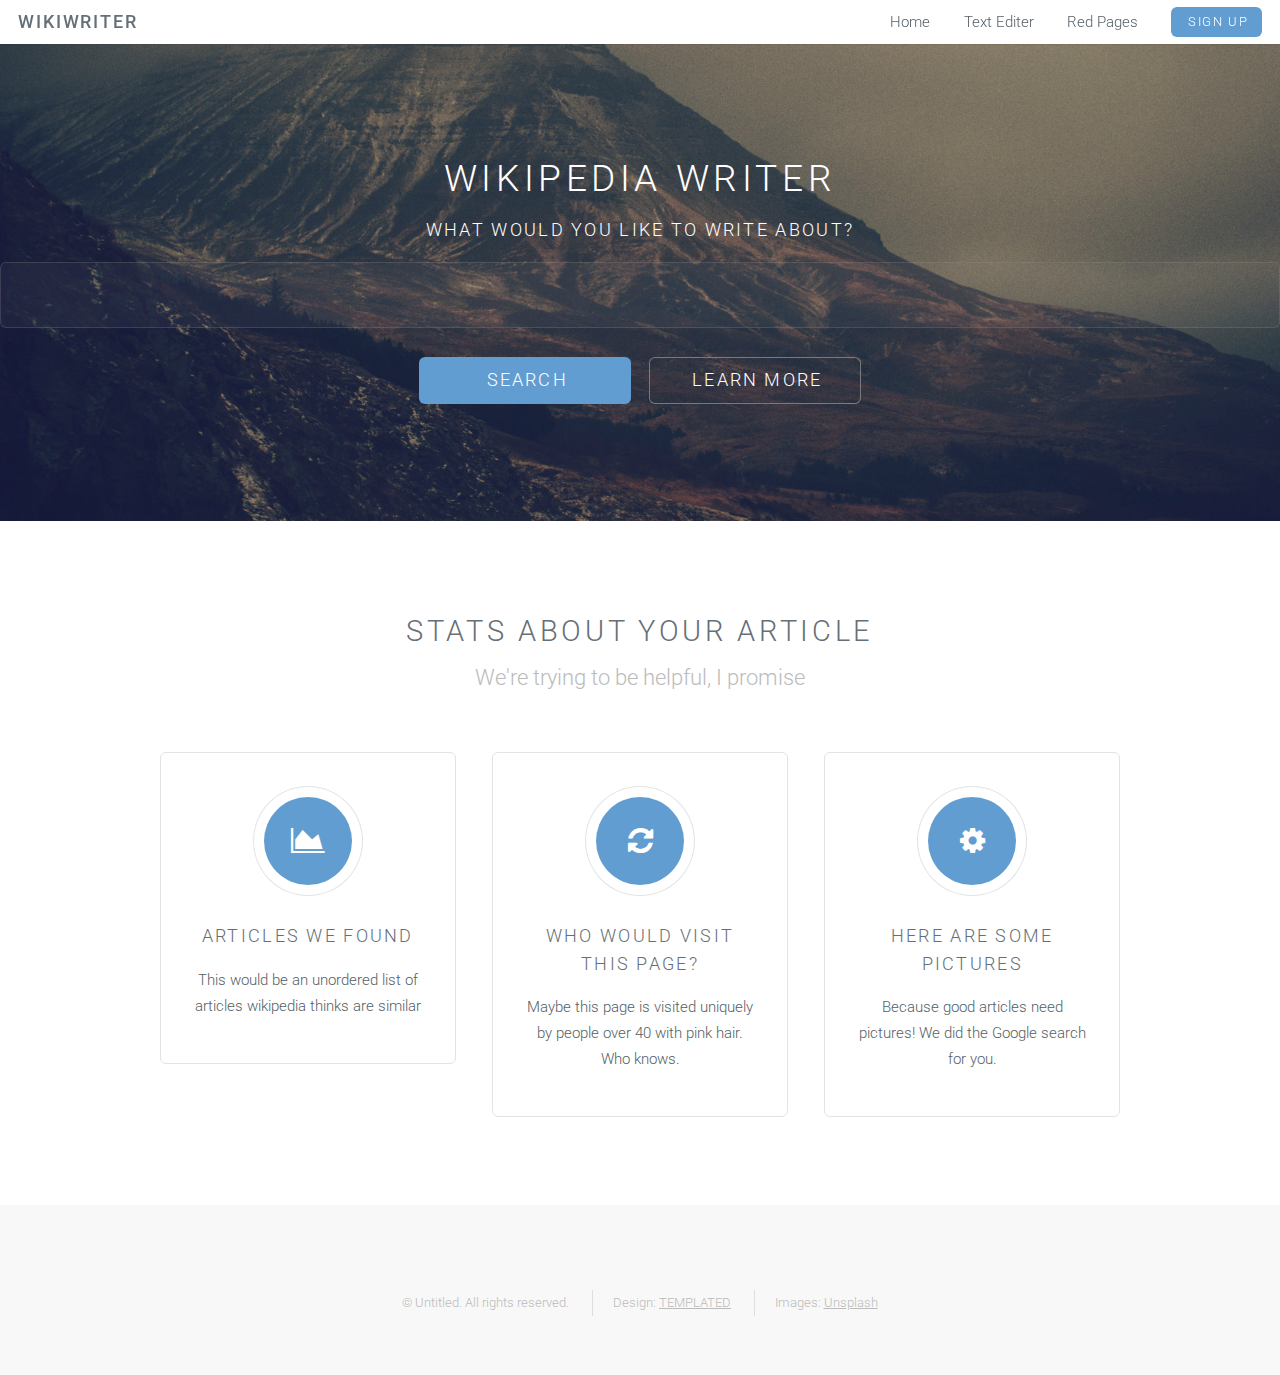
==== front end/index.html @ 64eef626 "Added the beginning of the front end web interface Front page with form allowing you to search for w" ====
<!DOCTYPE HTML>
<!--
	Ion by TEMPLATED
	templated.co @templatedco
	Released for free under the Creative Commons Attribution 3.0 license (templated.co/license)
-->
<html>
	<head>
		<title>Ion by TEMPLATED</title>
		<meta http-equiv="content-type" content="text/html; charset=utf-8" />
		<meta name="description" content="" />
		<meta name="keywords" content="" />
		<!--[if lte IE 8]><script src="js/html5shiv.js"></script><![endif]-->
		<script src="js/jquery.min.js"></script>
		<script src="js/skel.min.js"></script>
		<script src="js/skel-layers.min.js"></script>
		<script src="js/init.js"></script>
		<noscript>
			<link rel="stylesheet" href="css/skel.css" />
			<link rel="stylesheet" href="css/style.css" />
			<link rel="stylesheet" href="css/style-xlarge.css" />
		</noscript>

		<style>
		input[type='text'] { font-size: 24px; }
		</style>
	</head>
	<body id="top">

		<!-- Header -->
			<header id="header" class="skel-layers-fixed">
				<h1><a href="#">WikiWriter</a></h1>
				<nav id="nav">
					<ul>
						<li><a href="index.html">Home</a></li>
						<li><a href="left-sidebar.html">Text Editer</a></li>
						<li><a href="right-sidebar.html">Red Pages</a></li>
						<li><a href="#" class="button special">Sign Up</a></li>
					</ul>
				</nav>
			</header>

		<!-- Banner -->
			<section id="banner">
				<div class="inner">
					<h2>Wikipedia Writer</h2>
						<div id="center-below">
						<div id="focuses" style="opacity: 1;">
						<div class="prompt" style="display: block;">
						<h3>What would you like to write about?</h3>
						<input type="text" style="text-align:center;"></div><ol></ol>
					<ul class="actions">
						<li><a href="#content" class="button big special">Search</a></li>
						<li><a href="#elements" class="button big alt">Learn More</a></li>
					</ul>
				</div>
			</section>

		<!-- One -->
			<section id="one" class="wrapper style1">
				<header class="major">
					<h2>Stats about your article</h2>
					<p>We're trying to be helpful, I promise</p>
				</header>
				<div class="container">
					<div class="row">
						<div class="4u">
							<section class="special box">
								<i class="icon fa-area-chart major"></i>
								<h3>Articles we found</h3>
								<p>This would be an unordered list of articles wikipedia thinks are similar</p>
							</section>
						</div>
						<div class="4u">
							<section class="special box">
								<i class="icon fa-refresh major"></i>
								<h3>Who would visit this page?</h3>
								<p>Maybe this page is visited uniquely by people over 40 with pink hair. Who knows.</p>
							</section>
						</div>
						<div class="4u">
							<section class="special box">
								<i class="icon fa-cog major"></i>
								<h3>Here are some pictures</h3>
								<p>Because good articles need pictures! We did the Google search for you.</p>
							</section>
						</div>
					</div>
				</div>
			</section>
			
		<!-- Footer -->
			<footer id="footer">
				<div class="container">
					<ul class="copyright">
						<li>&copy; Untitled. All rights reserved.</li>
						<li>Design: <a href="http://templated.co">TEMPLATED</a></li>
						<li>Images: <a href="http://unsplash.com">Unsplash</a></li>
					</ul>
				</div>
			</footer>

	</body>
</html>
---- front end/css/skel.css ----
/* Resets (http://meyerweb.com/eric/tools/css/reset/ | v2.0 | 20110126 | License: none (public domain)) */

	html,body,div,span,applet,object,iframe,h1,h2,h3,h4,h5,h6,p,blockquote,pre,a,abbr,acronym,address,big,cite,code,del,dfn,em,img,ins,kbd,q,s,samp,small,strike,strong,sub,sup,tt,var,b,u,i,center,dl,dt,dd,ol,ul,li,fieldset,form,label,legend,table,caption,tbody,tfoot,thead,tr,th,td,article,aside,canvas,details,embed,figure,figcaption,footer,header,hgroup,menu,nav,output,ruby,section,summary,time,mark,audio,video{margin:0;padding:0;border:0;font-size:100%;font:inherit;vertical-align:baseline;}article,aside,details,figcaption,figure,footer,header,hgroup,menu,nav,section{display:block;}body{line-height:1;}ol,ul{list-style:none;}blockquote,q{quotes:none;}blockquote:before,blockquote:after,q:before,q:after{content:'';content:none;}table{border-collapse:collapse;border-spacing:0;}body{-webkit-text-size-adjust:none}

/* Box Model */

	*, *:before, *:after {
		-moz-box-sizing: border-box;
		-webkit-box-sizing: border-box;
		box-sizing: border-box;
	}

/* Container */

	body {
		/* min-width: (containers) */
		min-width: 1200px;
	}

	.container {
		margin-left: auto;
		margin-right: auto;
		
		/* width: (containers) */
		width: 1200px;
	}

	/* Modifiers */
	
		.container.small {
			/* width: (containers) * 0.75; */
			width: 900px;
		}

		.container.big {
			width: 100%;

			/* max-width: (containers) * 1.25; */
			max-width: 1500px;

			/* min-width: (containers); */
			min-width: 1200px;
		}

/* Grid */

	.\31 2u { width: 100% }
	.\31 1u { width: 91.6666666667% }
	.\31 0u { width: 83.3333333333% }
	.\39 u { width: 75% }
	.\38 u { width: 66.6666666667% }
	.\37 u { width: 58.3333333333% }
	.\36 u { width: 50% }
	.\35 u { width: 41.6666666667% }
	.\34 u { width: 33.3333333333% }
	.\33 u { width: 25% }
	.\32 u { width: 16.6666666667% }
	.\31 u { width: 8.3333333333% }
	.\-11u { margin-left: 91.6666666667% }
	.\-10u { margin-left: 83.3333333333% }
	.\-9u { margin-left: 75% }
	.\-8u { margin-left: 66.6666666667% }
	.\-7u { margin-left: 58.3333333333% }
	.\-6u { margin-left: 50% }
	.\-5u { margin-left: 41.6666666667% }
	.\-4u { margin-left: 33.3333333333% }
	.\-3u { margin-left: 25% }
	.\-2u { margin-left: 16.6666666667% }
	.\-1u { margin-left: 8.3333333333% }

	/* Rows */

		.row > * {
			float: left;
		}

		.row:after {
			content: '';
			display: block;
			clear: both;
			height: 0;
		}

		.row:first-child > * {
			padding-top: 0 !important;
		}

		.row.uniform > * > :first-child {
			margin-top: 0;
		}

		.row.uniform > * > :last-child {
			margin-bottom: 0;
		}

		/* Normal */

			.row > * {
				/* padding-left: (gutters.vertical) */
				padding-left: 4em;
			}

			.row + .row > * {
				/* padding: (gutters.horizontal) 0 0 (gutters.vertical) */
				padding: 0 0 0 4em;
			}

			.row {
				/* margin-left: -(gutters.vertical) */
				margin-left: -4em;
			}

			.row + .row.uniform > * {
				/* padding: (gutters.vertical) 0 0 (gutters.vertical) */
				padding: 4em 0 0 4em;
			}

		/* Flush */

			.row.flush > * {
				padding-left: 0;
			}

			.row + .row.flush > * {
				padding: 0;
			}

			.row.flush {
				margin-left: 0;
			}

			.row + .row.uniform.flush > * {
				padding: 0;
			}

		/* Quarter */

			.row.quarter > * {
				/* padding-left: (gutters.vertical * 0.25) */
				padding-left: 1em;
			}

			.row + .row.quarter > * {
				/* padding: (gutters.horizontal * 0.25) 0 0 (gutters.vertical * 0.25) */
				padding: 0 0 0 1em;
			}

			.row.quarter {
				/* margin-left: -(gutters.vertical * 0.25) */
				margin-left: -1em;
			}

			.row + .row.uniform.quarter > * {
				/* padding: (gutters.vertical * 0.25) 0 0 (gutters.vertical * 0.25) */
				padding: 1em 0 0 1em;
			}

		/* Half */

			.row.half > * {
				/* padding-left: (gutters.vertical * 0.5) */
				padding-left: 2em;
			}

			.row + .row.half > * {
				/* padding: (gutters.horizontal * 0.5) 0 0 (gutters.vertical * 0.5) */
				padding: 0 0 0 2em;
			}

			.row.half {
				/* margin-left: -(gutters.vertical * 0.5) */
				margin-left: -2em;
			}

			.row + .row.uniform.half > * {
				/* padding: (gutters.vertical * 0.5) 0 0 (gutters.vertical * 0.5) */
				padding: 2em 0 0 2em;
			}

		/* One and (a) Half */

			.row.oneandhalf > * {
				/* padding-left: (gutters.vertical * 1.5) */
				padding-left: 6em;
			}

			.row + .row.oneandhalf > * {
				/* padding: (gutters.horizontal * 1.5) 0 0 (gutters.vertical * 1.5) */
				padding: 0 0 0 6em;
			}

			.row.oneandhalf {
				/* margin-left: -(gutters.vertical * 1.5) */
				margin-left: -6em;
			}

			.row + .row.uniform.oneandhalf > * {
				/* padding: (gutters.vertical * 1.5) 0 0 (gutters.vertical * 1.5) */
				padding: 6em 0 0 6em;
			}

		/* Double */

			.row.double > * {
				/* padding-left: (gutters.vertical * 2) */
				padding-left: 8em;
			}

			.row + .row.double > * {
				/* padding: (gutters.horizontal * 2) 0 0 (gutters.vertical * 2) */
				padding: 0 0 0 8em;
			}

			.row.double {
				/* margin-left: -(gutters.vertical * 2) */
				margin-left: -8em;
			}

			.row + .row.uniform.double > * {
				/* padding: (gutters.vertical * 2) 0 0 (gutters.vertical * 2) */
				padding: 8em 0 0 8em;
			}
---- front end/css/style.css ----
@charset "UTF-8";
@import url(font-awesome.min.css);
@import url("http://fonts.googleapis.com/css?family=Roboto:500,300");

/*
	Ion by TEMPLATED
	templated.co @templatedco
	Released for free under the Creative Commons Attribution 3.0 license (templated.co/license)
*/

/* Basic */

	body {
		background: #fff;
	}

	body, input, select, textarea {
		color: #555f66;
		font-family: "Roboto", Helvetica, sans-serif;
		font-size: 14pt;
		font-weight: 300;
		line-height: 1.75em;
	}

	a {
		color: #629DD1;
		text-decoration: underline;
	}

		a:hover {
			text-decoration: none;
		}

	strong, b {
		color: #666f77;
		font-weight: 500;
	}

	em, i {
		font-style: italic;
	}

	p {
		margin: 0 0 2em 0;
	}

	h1, h2, h3, h4, h5, h6 {
		color: #666f77;
		font-weight: 300;
		line-height: 1em;
		margin: 0 0 1em 0;
		text-transform: uppercase;
		letter-spacing: 0.125em;
	}

		h1 a, h2 a, h3 a, h4 a, h5 a, h6 a {
			color: inherit;
			text-decoration: none;
		}

	h2 {
		font-size: 1.5em;
		line-height: 1.5em;
	}

	h3 {
		font-size: 1.25em;
		line-height: 1.5em;
	}

	h4 {
		font-size: 1em;
		line-height: 1.5em;
	}

	h5 {
		font-size: 0.9em;
		line-height: 1.5em;
	}

	h6 {
		font-size: 0.7em;
		line-height: 1.5em;
	}

	sub {
		font-size: 0.8em;
		position: relative;
		top: 0.5em;
	}

	sup {
		font-size: 0.8em;
		position: relative;
		top: -0.5em;
	}

	hr {
		border: 0;
		border-bottom: solid 1px rgba(144, 144, 144, 0.25);
		margin: 3em 0;
	}

		hr.major {
			margin: 2em 0 5em 0;
		}

	blockquote {
		border-left: solid 4px rgba(144, 144, 144, 0.25);
		font-style: italic;
		margin: 0 0 2em 0;
		padding: 0.5em 0 0.5em 2em;
	}

	code {
		background: rgba(144, 144, 144, 0.075);
		border-radius: 6px;
		border: solid 1px rgba(144, 144, 144, 0.25);
		font-family: "Courier New", monospace;
		font-size: 0.9em;
		margin: 0 0.25em;
		padding: 0.25em 0.65em;
	}

	pre {
		-webkit-overflow-scrolling: touch;
		font-family: "Courier New", monospace;
		font-size: 0.9em;
		margin: 0 0 2em 0;
		overflow-x: auto;
	}

		pre code {
			display: block;
			line-height: 1.75em;
			padding: 1em 1.5em;
		}

	.align-left {
		text-align: left;
	}

	.align-center {
		text-align: center;
	}

	.align-right {
		text-align: right;
	}

/* Section/Article */

	section.special, article.special {
		text-align: center;
	}

	header p {
		color: #bbb;
		position: relative;
		margin: 0 0 1.5em 0;
	}

	header h2 + p {
		font-size: 1.25em;
		margin-top: -1em;
		line-height: 1.5em;
	}

	header h3 + p {
		font-size: 1.1em;
		margin-top: -0.85em;
		line-height: 1.5em;
	}

	header h4 + p,
	header h5 + p,
	header h6 + p {
		font-size: 0.9em;
		margin-top: -0.75em;
		line-height: 1.5em;
	}

	header.major {
		text-align: center;
		margin: 0 0 4em 0;
	}

		header.major h2 {
			font-size: 2em;
		}

		header.major h2 + p {
			font-size: 1.5em;
			margin: -1em 0 2em 0;
		}

/* Form */

	form {
		margin: 0 0 2em 0;
	}

	label {
		color: #666f77;
		display: block;
		font-size: 0.9em;
		font-weight: 500;
		margin: 0 0 1em 0;
	}

	input[type="text"],
	input[type="password"],
	input[type="email"],
	select,
	textarea {
		-moz-appearance: none;
		-webkit-appearance: none;
		-o-appearance: none;
		-ms-appearance: none;
		appearance: none;
		background: rgba(144, 144, 144, 0.075);
		border-radius: 6px;
		border: none;
		border: solid 1px rgba(144, 144, 144, 0.25);
		color: inherit;
		display: block;
		outline: 0;
		padding: 0 1em;
		text-decoration: none;
		width: 100%;
	}

		input[type="text"]:invalid,
		input[type="password"]:invalid,
		input[type="email"]:invalid,
		select:invalid,
		textarea:invalid {
			box-shadow: none;
		}

		input[type="text"]:focus,
		input[type="password"]:focus,
		input[type="email"]:focus,
		select:focus,
		textarea:focus {
			border-color: #629DD1;
			box-shadow: 0 0 0 1px #629DD1;
		}

	.select-wrapper {
		text-decoration: none;
		display: block;
		position: relative;
	}

		.select-wrapper:before {
			content: "";
			-moz-osx-font-smoothing: grayscale;
			-webkit-font-smoothing: antialiased;
			font-family: FontAwesome;
			font-style: normal;
			font-weight: normal;
			text-transform: none !important;
		}

		.select-wrapper:before {
			color: rgba(144, 144, 144, 0.25);
			display: block;
			height: 2.75em;
			line-height: 2.75em;
			pointer-events: none;
			position: absolute;
			right: 0;
			text-align: center;
			top: 0;
			width: 2.75em;
		}

		.select-wrapper select::-ms-expand {
			display: none;
		}

	input[type="text"],
	input[type="password"],
	input[type="email"],
	select {
		height: 2.75em;
	}

	textarea {
		padding: 0.75em 1em;
	}

	input[type="checkbox"],
	input[type="radio"] {
		-moz-appearance: none;
		-webkit-appearance: none;
		-o-appearance: none;
		-ms-appearance: none;
		appearance: none;
		display: block;
		float: left;
		margin-right: -2em;
		opacity: 0;
		width: 1em;
		z-index: -1;
	}

		input[type="checkbox"] + label,
		input[type="radio"] + label {
			text-decoration: none;
			color: #555f66;
			cursor: pointer;
			display: inline-block;
			font-size: 1em;
			font-weight: 300;
			padding-left: 2.4em;
			padding-right: 0.75em;
			position: relative;
		}

			input[type="checkbox"] + label:before,
			input[type="radio"] + label:before {
				-moz-osx-font-smoothing: grayscale;
				-webkit-font-smoothing: antialiased;
				font-family: FontAwesome;
				font-style: normal;
				font-weight: normal;
				text-transform: none !important;
			}

			input[type="checkbox"] + label:before,
			input[type="radio"] + label:before {
				background: rgba(144, 144, 144, 0.075);
				border-radius: 6px;
				border: solid 1px rgba(144, 144, 144, 0.25);
				content: '';
				display: inline-block;
				height: 1.65em;
				left: 0;
				line-height: 1.58125em;
				position: absolute;
				text-align: center;
				top: 0;
				width: 1.65em;
			}

		input[type="checkbox"]:checked + label:before,
		input[type="radio"]:checked + label:before {
			background: #192024;
			border-color: #192024;
			color: #ffffff;
			content: '\f00c';
		}

		input[type="checkbox"]:focus + label:before,
		input[type="radio"]:focus + label:before {
			border-color: #629DD1;
			box-shadow: 0 0 0 1px #629DD1;
		}

	input[type="checkbox"] + label:before {
		border-radius: 6px;
	}

	input[type="radio"] + label:before {
		border-radius: 100%;
	}

	::-webkit-input-placeholder {
		color: #bbb !important;
		opacity: 1.0;
	}

	:-moz-placeholder {
		color: #bbb !important;
		opacity: 1.0;
	}

	::-moz-placeholder {
		color: #bbb !important;
		opacity: 1.0;
	}

	:-ms-input-placeholder {
		color: #bbb !important;
		opacity: 1.0;
	}

	.formerize-placeholder {
		color: #bbb !important;
		opacity: 1.0;
	}

/* Box */

	.box {
		border-radius: 6px;
		border: solid 1px rgba(144, 144, 144, 0.25);
		margin-bottom: 2em;
		padding: 3em 2em;
	}

		.box > :last-child,
		.box > :last-child > :last-child,
		.box > :last-child > :last-child > :last-child {
			margin-bottom: 0;
		}

		.box.alt {
			border: 0;
			border-radius: 0;
			padding: 0;
		}

/* Icon */

	.icon {
		text-decoration: none;
		border-bottom: none;
		position: relative;
	}

		.icon:before {
			-moz-osx-font-smoothing: grayscale;
			-webkit-font-smoothing: antialiased;
			font-family: FontAwesome;
			font-style: normal;
			font-weight: normal;
			text-transform: none !important;
		}

		.icon > .label {
			display: none;
		}

		.icon.major {
			display: inline-block;
			margin: 0 0 1.25em 0;
			color: #ffffff;
			background: #629DD1;
			width: 3em;
			height: 3em;
			font-size: 2em;
			text-align: center;
			line-height: 3em;
			border-radius: 100%;
			box-shadow: 0 0 0 10px #fff, 0 0 0 11px rgba(144, 144, 144, 0.25);
		}

/* Image */

	.image {
		border-radius: 6px;
		border: 0;
		display: inline-block;
		position: relative;
	}

		.image img {
			border-radius: 6px;
			display: block;
		}

		.image.left {
			float: left;
			padding: 0 1.5em 1em 0;
			top: 0.25em;
		}

		.image.right {
			float: right;
			padding: 0 0 1em 1.5em;
			top: 0.25em;
		}

		.image.fit {
			display: block;
			margin: 0 0 2em 0;
			width: 100%;
		}

			.image.fit img {
				display: block;
				width: 100%;
			}

/* List */

	ol {
		list-style: decimal;
		margin: 0 0 2em 0;
		padding-left: 1.25em;
	}

		ol li {
			padding-left: 0.25em;
		}

	ul {
		list-style: disc;
		margin: 0 0 2em 0;
		padding-left: 1em;
	}

		ul li {
			padding-left: 0.5em;
		}

		ul.alt {
			list-style: none;
			padding-left: 0;
		}

			ul.alt li {
				border-top: solid 1px rgba(144, 144, 144, 0.25);
				padding: 0.5em 0;
			}

				ul.alt li:first-child {
					border-top: 0;
					padding-top: 0;
				}

		ul.icons {
			cursor: default;
			list-style: none;
			padding-left: 0;
		}

			ul.icons li {
				display: inline-block;
				padding: 0 1.25em 0 0;
			}

				ul.icons li:last-child {
					padding-right: 0;
				}

				ul.icons li .icon:before {
					font-size: 1.5em;
				}

		ul.actions {
			cursor: default;
			list-style: none;
			padding-left: 0;
		}

			ul.actions li {
				display: inline-block;
				padding: 0 1em 0 0;
				vertical-align: middle;
			}

				ul.actions li:last-child {
					padding-right: 0;
				}

			ul.actions.small li {
				padding: 0 0.5em 0 0;
			}

			ul.actions.vertical li {
				display: block;
				padding: 1em 0 0 0;
			}

				ul.actions.vertical li:first-child {
					padding-top: 0;
				}

				ul.actions.vertical li > * {
					margin-bottom: 0;
				}

			ul.actions.vertical.small li {
				padding: 0.5em 0 0 0;
			}

				ul.actions.vertical.small li:first-child {
					padding-top: 0;
				}

			ul.actions.fit {
				display: table;
				margin-left: -1em;
				padding: 0;
				table-layout: fixed;
				width: calc(100% + 1em);
			}

				ul.actions.fit li {
					display: table-cell;
					padding: 0 0 0 1em;
				}

					ul.actions.fit li > * {
						margin-bottom: 0;
					}

				ul.actions.fit.small {
					margin-left: -0.5em;
					width: calc(100% + 0.5em);
				}

					ul.actions.fit.small li {
						padding: 0 0 0 0.5em;
					}

	dl {
		margin: 0 0 2em 0;
	}

/* Table */

	.table-wrapper {
		-webkit-overflow-scrolling: touch;
		overflow-x: auto;
	}

	table {
		margin: 0 0 2em 0;
		width: 100%;
	}

		table tbody tr {
			border: solid 1px rgba(144, 144, 144, 0.25);
			border-left: 0;
			border-right: 0;
		}

			table tbody tr:nth-child(2n + 1) {
				background-color: rgba(144, 144, 144, 0.075);
			}

		table td {
			padding: 0.75em 0.75em;
		}

		table th {
			color: #666f77;
			font-size: 0.9em;
			font-weight: 500;
			padding: 0 0.75em 0.75em 0.75em;
			text-align: left;
		}

		table thead {
			border-bottom: solid 2px rgba(144, 144, 144, 0.25);
		}

		table tfoot {
			border-top: solid 2px rgba(144, 144, 144, 0.25);
		}

		table.alt {
			border-collapse: separate;
		}

			table.alt tbody tr td {
				border: solid 1px rgba(144, 144, 144, 0.25);
				border-left-width: 0;
				border-top-width: 0;
			}

				table.alt tbody tr td:first-child {
					border-left-width: 1px;
				}

			table.alt tbody tr:first-child td {
				border-top-width: 1px;
			}

			table.alt thead {
				border-bottom: 0;
			}

			table.alt tfoot {
				border-top: 0;
			}

/* Button */

	input[type="submit"],
	input[type="reset"],
	input[type="button"],
	.button {
		-moz-appearance: none;
		-webkit-appearance: none;
		-o-appearance: none;
		-ms-appearance: none;
		appearance: none;
		-moz-transition: background-color 0.2s ease-in-out, color 0.2s ease-in-out;
		-webkit-transition: background-color 0.2s ease-in-out, color 0.2s ease-in-out;
		-o-transition: background-color 0.2s ease-in-out, color 0.2s ease-in-out;
		-ms-transition: background-color 0.2s ease-in-out, color 0.2s ease-in-out;
		transition: background-color 0.2s ease-in-out, color 0.2s ease-in-out;
		background-color: #192024;
		border-radius: 6px;
		border: 0;
		color: #ffffff !important;
		cursor: pointer;
		display: inline-block;
		font-weight: 300;
		text-transform: uppercase;
		letter-spacing: 0.125em;
		font-size: 0.9em;
		height: 2.85em;
		line-height: 2.85em;
		padding: 0 1.75em;
		text-align: center;
		text-decoration: none;
		white-space: nowrap;
		text-indent: 0.25em;
	}

		input[type="submit"]:hover,
		input[type="reset"]:hover,
		input[type="button"]:hover,
		.button:hover {
			background-color: #232d33;
		}

		input[type="submit"]:active,
		input[type="reset"]:active,
		input[type="button"]:active,
		.button:active {
			background-color: #0f1315;
		}

		input[type="submit"].icon,
		input[type="reset"].icon,
		input[type="button"].icon,
		.button.icon {
			padding-left: 1.35em;
		}

			input[type="submit"].icon:before,
			input[type="reset"].icon:before,
			input[type="button"].icon:before,
			.button.icon:before {
				margin-right: 0.5em;
			}

		input[type="submit"].fit,
		input[type="reset"].fit,
		input[type="button"].fit,
		.button.fit {
			display: block;
			margin: 0 0 1em 0;
			width: 100%;
		}

		input[type="submit"].small,
		input[type="reset"].small,
		input[type="button"].small,
		.button.small {
			font-size: 0.7em;
		}

		input[type="submit"].big,
		input[type="reset"].big,
		input[type="button"].big,
		.button.big {
			font-size: 1.2em;
			height: 2.65em;
			line-height: 2.65em;
		}

		input[type="submit"].alt,
		input[type="reset"].alt,
		input[type="button"].alt,
		.button.alt {
			background-color: transparent;
			box-shadow: inset 0 0 0 1px rgba(144, 144, 144, 0.25);
			color: #666f77 !important;
		}

			input[type="submit"].alt:hover,
			input[type="reset"].alt:hover,
			input[type="button"].alt:hover,
			.button.alt:hover {
				background-color: rgba(144, 144, 144, 0.075);
			}

			input[type="submit"].alt:active,
			input[type="reset"].alt:active,
			input[type="button"].alt:active,
			.button.alt:active {
				background-color: rgba(144, 144, 144, 0.2);
			}

			input[type="submit"].alt.icon:before,
			input[type="reset"].alt.icon:before,
			input[type="button"].alt.icon:before,
			.button.alt.icon:before {
				color: #bbb;
			}

		input[type="submit"].special,
		input[type="reset"].special,
		input[type="button"].special,
		.button.special {
			background-color: #629DD1;
			color: #ffffff !important;
		}

			input[type="submit"].special:hover,
			input[type="reset"].special:hover,
			input[type="button"].special:hover,
			.button.special:hover {
				background-color: #76a9d7;
			}

			input[type="submit"].special:active,
			input[type="reset"].special:active,
			input[type="button"].special:active,
			.button.special:active {
				background-color: #4e91cb;
			}

		input[type="submit"].disabled, input[type="submit"]:disabled,
		input[type="reset"].disabled,
		input[type="reset"]:disabled,
		input[type="button"].disabled,
		input[type="button"]:disabled,
		.button.disabled,
		.button:disabled {
			background-color: #555f66 !important;
			box-shadow: inset 0 -0.15em 0 0 rgba(0, 0, 0, 0.15);
			color: #fff !important;
			cursor: default;
			opacity: 0.25;
		}

/* Wrapper */

	.wrapper {
		padding: 6em 0 4em 0;
	}

		.wrapper.style1 {
			background: #fff;
			color: #555f66;
		}

		.wrapper.style2 {
			background: #192024;
			color: #c5c7c8;
		}

			.wrapper.style2 h2, .wrapper.style2 h3, .wrapper.style2 h4, .wrapper.style2 h5, .wrapper.style2 h6 {
				color: #ffffff;
			}

			.wrapper.style2 header p {
				color: #a3a5a7;
			}

			.wrapper.style2 .button.alt {
				box-shadow: inset 0 0 0 1px rgba(144, 144, 144, 0.75);
				color: #ffffff !important;
			}

				.wrapper.style2 .button.alt:hover {
					background-color: rgba(144, 144, 144, 0.275);
				}

				.wrapper.style2 .button.alt:active {
					background-color: rgba(144, 144, 144, 0.4);
				}

				.wrapper.style2 .button.alt.icon:before {
					color: #a3a5a7;
				}

/* Header */

	#skel-layers-wrapper {
		padding-top: 3em;
	}

	#header {
		background: #fff;
		color: #555f66;
		cursor: default;
		height: 3em;
		left: 0;
		line-height: 3em;
		position: fixed;
		top: 0;
		width: 100%;
		z-index: 10000;
		box-shadow: 0 0 0.1em 0 rgba(0, 0, 0, 0.25);
	}

		#header h1 {
			color: #666f77;
			font-weight: 500;
			height: inherit;
			left: 1.25em;
			line-height: inherit;
			margin: 0;
			padding: 0;
			position: absolute;
			top: 0;
		}

			#header h1 a {
				font-size: 1.25em;
			}

		#header nav {
			height: inherit;
			line-height: inherit;
			position: absolute;
			right: 1.25em;
			top: 0;
			vertical-align: middle;
		}

			#header nav > ul {
				list-style: none;
				margin: 0;
				padding-left: 0;
			}

				#header nav > ul > li {
					border-radius: 6px;
					display: inline-block;
					margin-left: 2em;
					padding-left: 0;
				}

					#header nav > ul > li a {
						-moz-transition: color 0.2s ease-in-out;
						-webkit-transition: color 0.2s ease-in-out;
						-o-transition: color 0.2s ease-in-out;
						-ms-transition: color 0.2s ease-in-out;
						transition: color 0.2s ease-in-out;
						color: #555f66;
						display: inline-block;
						text-decoration: none;
					}

						#header nav > ul > li a:hover {
							color: #629DD1;
						}

					#header nav > ul > li:first-child {
						margin-left: 0;
					}

					#header nav > ul > li .button {
						height: 2.25em;
						line-height: 2.25em;
						margin-bottom: 0;
						padding: 0 1em;
						position: relative;
						top: -0.075em;
						vertical-align: middle;
					}

		#header .container {
			position: relative;
		}

			#header .container h1 {
				left: 0;
			}

			#header .container nav {
				right: 0;
			}

/* Banner */

	#banner {
		background-color: #666666;
		background-image: url("../images/banner.jpg");
		background-size: cover;
		background-position: center center;
		background-repeat: no-repeat;
		color: #d8d8d8;
		padding: 14em 0;
		text-align: center;
		position: relative;
	}

		#banner:before {
			content: '';
			position: absolute;
			left: 0;
			top: 0;
			width: 100%;
			height: 100%;
			background: rgba(64, 72, 80, 0.25);
		}

		#banner .inner {
			position: relative;
			z-index: 1;
		}

			#banner .inner :last-child {
				margin-bottom: 0;
			}

		#banner h2, #banner h3, #banner h4, #banner h5, #banner h6 {
			color: #ffffff;
		}

		#banner .button.alt {
			box-shadow: inset 0 0 0 1px rgba(144, 144, 144, 0.75);
			color: #ffffff !important;
		}

			#banner .button.alt:hover {
				background-color: rgba(144, 144, 144, 0.275);
			}

			#banner .button.alt:active {
				background-color: rgba(144, 144, 144, 0.4);
			}

			#banner .button.alt.icon:before {
				color: #c1c1c1;
			}

		#banner .button {
			min-width: 12em;
		}

		#banner h2 {
			font-size: 3.5em;
			line-height: 1em;
			margin: 0 0 0.5em 0;
			padding: 0;
		}

		#banner p {
			font-size: 1.5em;
			margin-bottom: 2em;
		}

			#banner p a {
				color: #ffffff;
				text-decoration: none;
			}

/* Footer */

	#footer {
		background: #f8f8f8;
		padding: 4em 0 6em 0;
	}

		#footer a {
			color: inherit;
		}

		#footer .copyright {
			color: #bbb;
			font-size: 0.9em;
			margin: 2em 0 0 0;
			padding: 0;
			text-align: center;
		}

			#footer .copyright li {
				border-left: solid 1px rgba(144, 144, 144, 0.25);
				display: inline-block;
				list-style: none;
				margin-left: 1.5em;
				padding-left: 1.5em;
			}

				#footer .copyright li:first-child {
					border-left: 0;
					margin-left: 0;
					padding-left: 0;
				}

		#footer .icons a {
			color: #bbb;
		}
---- front end/css/style-xlarge.css ----
/*
	Ion by TEMPLATED
	templated.co @templatedco
	Released for free under the Creative Commons Attribution 3.0 license (templated.co/license)
*/

/* Basic */

	body, input, select, textarea {
		font-size: 12pt;
	}

/* Banner */

	#banner {
		padding: 9em 0;
	}
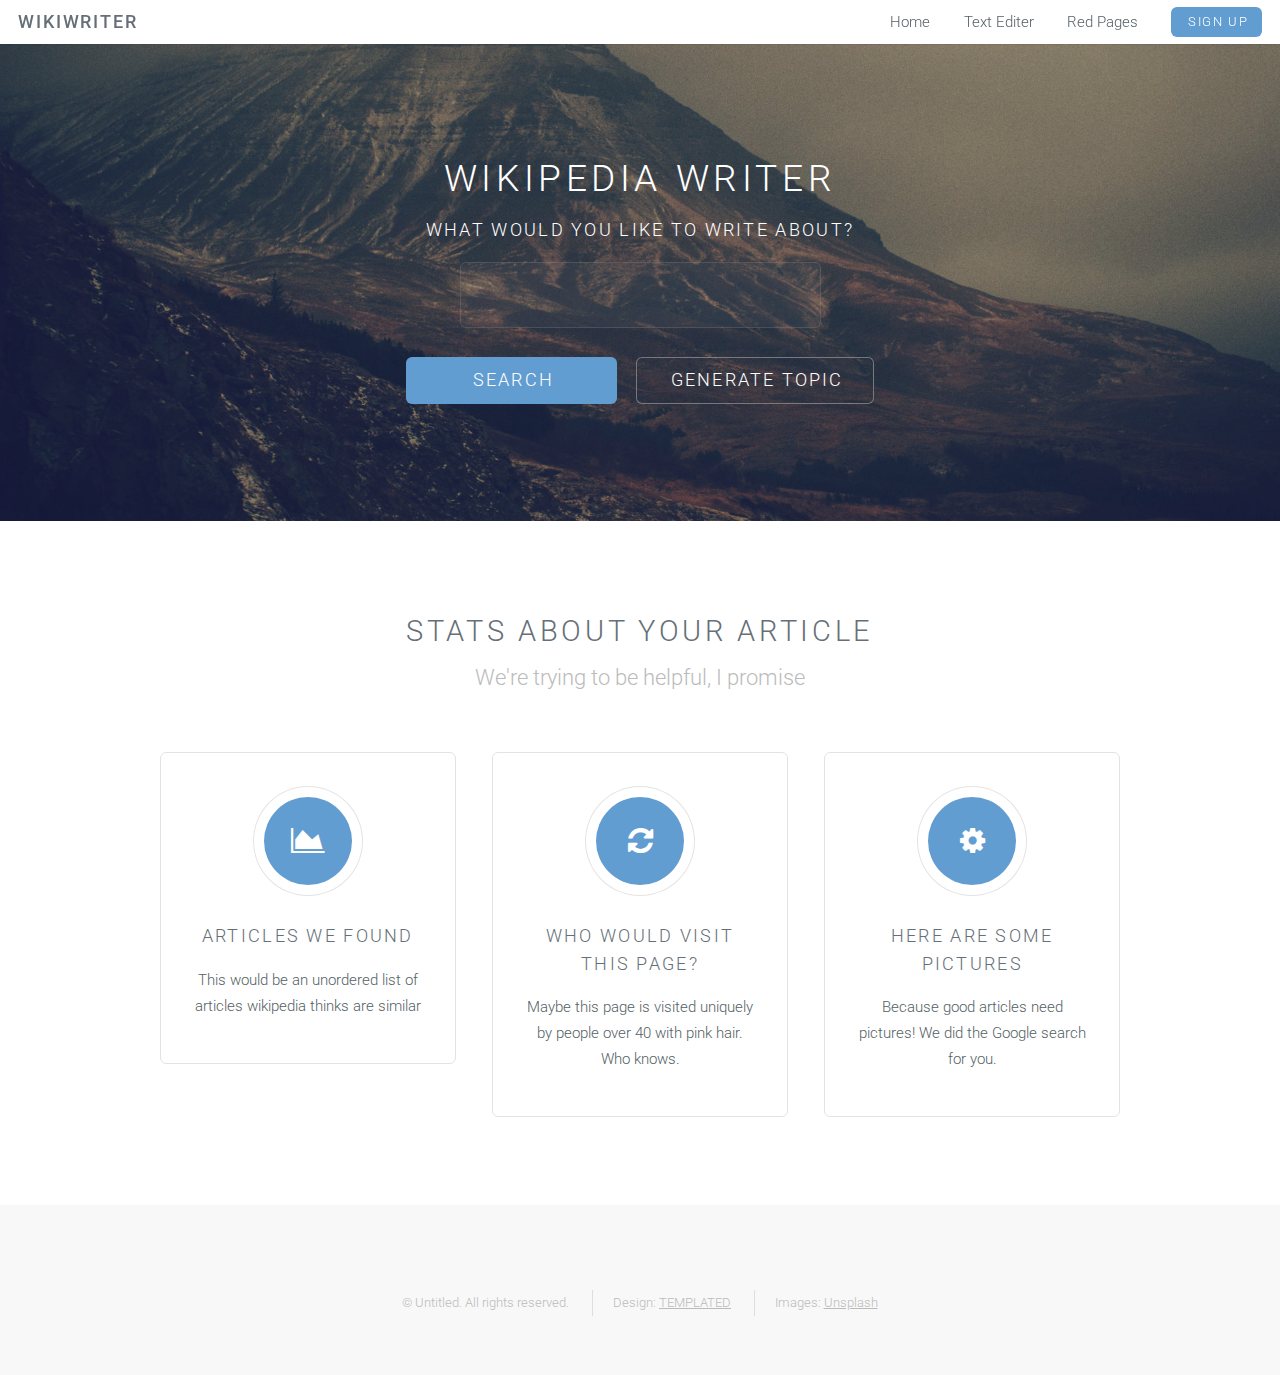
==== commit 91adb330: "Added Flask Framework so that python functions can be called from the HTML file" ====
--- a/front end/index.html
+++ b/front end/index.html
@@ -51,7 +51,7 @@
 						<input type="text" style="text-align:center;"></div><ol></ol>
 					<ul class="actions">
 						<li><a href="#content" class="button big special">Search</a></li>
-						<li><a href="#elements" class="button big alt">Learn More</a></li>
+						<li><a href="#elements" class="button big alt">Generate Topic</a></li>
 					</ul>
 				</div>
 			</section>
--- a/front end/css/style.css
+++ b/front end/css/style.css
@@ -226,8 +226,10 @@
 		display: block;
 		outline: 0;
 		padding: 0 1em;
+		margin-left: auto;
+		margin-right: auto;
 		text-decoration: none;
-		width: 100%;
+		max-width: 500px;
 	}
 
 		input[type="text"]:invalid,
